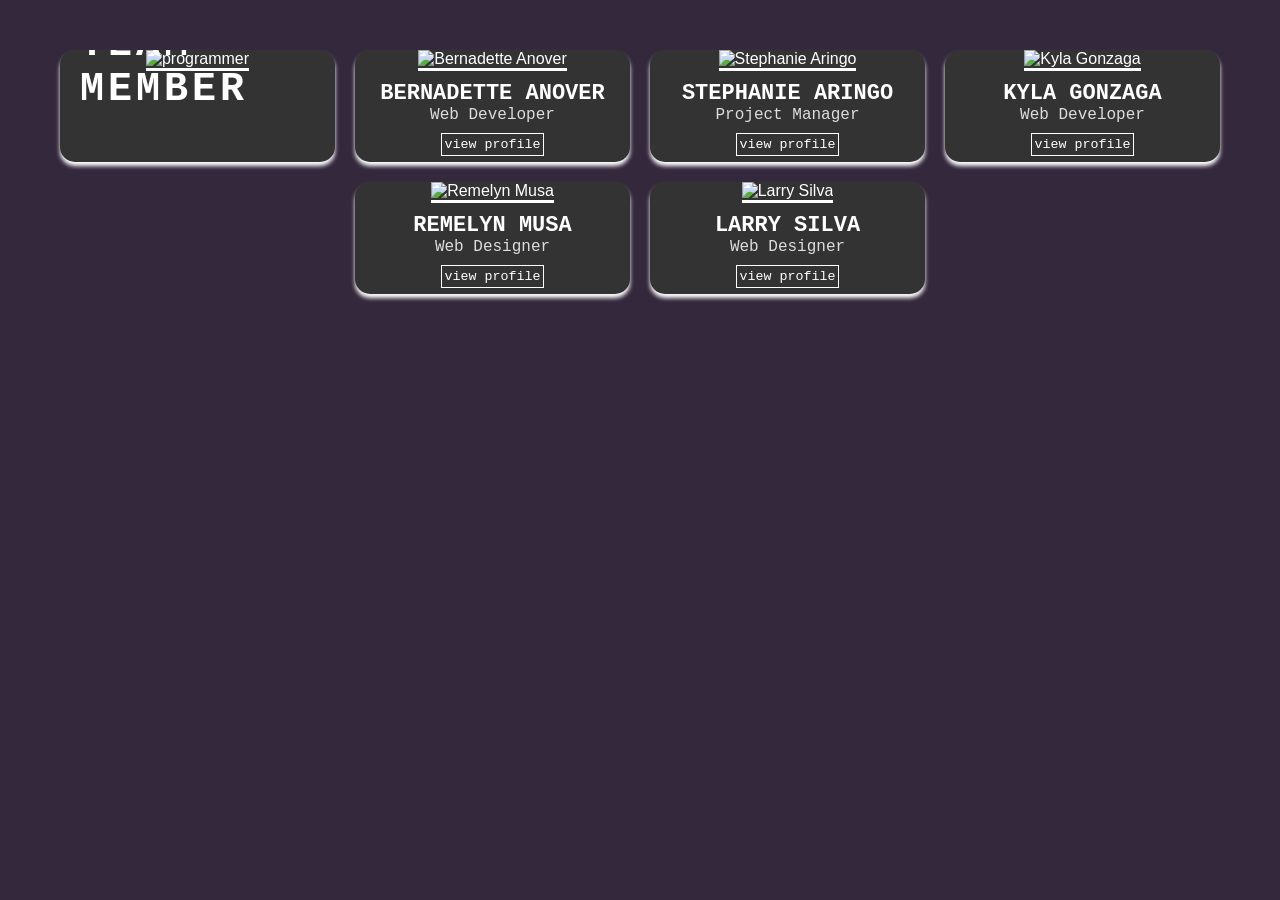
==== index.html @ 9a9cfa60 "Add files via upload" ====
<!DOCTYPE html>
<html lang="en">
<head>
    <meta charset="UTF-8">
    <meta name="viewport" content="width=device-width, initial-scale=1.0">
    <title>Our Team</title>
    <style>
        body {
            background-image: url("C:\Users\jankr\Downloads\bg (2).png");
            font-family: Arial, sans-serif;
            background-color: #34283C;
            margin: 0;
            padding: 0;
        }

        .team-section {
            display: flex;
            flex-wrap: wrap;
            justify-content: center;
            gap: 20px;
            padding: 50px 0;
        }

        .team-member {
            background-color: #333;
            border-radius: 15px;
            overflow: hidden;
            box-shadow: 0 4px 4px rgb(255, 255, 255);
            text-align: center;
            width: 275px;
            color: white;
            position: relative;
            padding-bottom: 10px;
        }

            .team-member img {
                width: 100%;
                height: auto;
                border-bottom: 3px solid white;
            }

            .team-member h1 {
                position: absolute;
                bottom: 50px;
                left: 0;
                margin: 0;
                padding-left: 20px;
                font-size: 40px;
                font-weight: bold;
                text-align: left;
                letter-spacing: 0.1em;
                font-family: 'Courier New', Courier, monospace;
            }

            .team-member h3 {
                padding-top: 10px;
                margin: 0;
                bottom: 5px;
                font-size: 22px;
                font-weight: bold;
                font-family: 'Courier New', Courier, monospace;
            }

            .team-member p {
                color: #ddd;
                font-size: 16px;
                margin: 0;
                margin-bottom: 10px;
                bottom: 5px;
                font-family: 'Courier New', Courier, monospace;
            }

            .team-member a {
                display: center;
                text-align: center;
                padding: 0;
                margin-top: auto;
                width: 150px;
                font-size: smaller;
                font-family: 'Courier New', Courier, monospace;
            }
        /* Modal styles */
        .modal {
            display: none;
            position: fixed;
            z-index: 1;
            left: 0;
            top: 0;
            width: 100%;
            height: 100%;
            overflow: auto;
            background-color: rgba(0, 0, 0, 0.4);
            padding-top: 60px;
        }

        .modal-content {
            background-color: #444444e1;
            margin: 5% auto;
            padding: 20px;
            border: 0;
            border-radius: 20px;
            width: 80%;
            max-width: 600px;
            color: white;
        }

        .close {
            color: #aaa;
            float: right;
            font-size: 28px;
            font-weight: bold;
        }

            .close:hover,
            .close:focus {
                color: white;
                text-decoration: none;
                cursor: pointer;
            }
    </style>
</head>
<body>

    <div class="team-section">

        <div class="team-member">
            <img src="C:\Users\jankr\Source\Repos\itstep000\-1-ASSESSMENT-INTPROG\images\background-img.png" alt="programmer" style="display: stretch;">
            <h1>TEAM<br>MEMBER</h1>
        </div>

        <div class="team-member">
            <img src="C:\Users\jankr\Source\Repos\itstep000\-1-ASSESSMENT-INTPROG\images\badet.png" alt="Bernadette Anover">
            <h3>BERNADETTE ANOVER</h3>
            <p>Web Developer</p>
            <a onclick="openModal('anoverModal')" style="border: 1px solid white; padding: 3px;">view profile</a>
        </div>

        <div class="team-member">
            <img src="C:\Users\jankr\Source\Repos\itstep000\-1-ASSESSMENT-INTPROG\images\step.png" alt="Stephanie Aringo">
            <h3>STEPHANIE ARINGO</h3>
            <p>Project Manager</p>
            <a onclick="openModal('stephanieModal')" style="border: 1px solid white; padding: 3px;">view profile</a>
        </div>

        <div class="team-member">
            <img src="C:\Users\jankr\Source\Repos\itstep000\-1-ASSESSMENT-INTPROG\images\kyla.png" alt="Kyla Gonzaga">
            <h3>KYLA GONZAGA</h3>
            <p>Web Developer</p>
            <a onclick="openModal('kylaModal')" style="border: 1px solid white; padding: 3px;">view profile</a>
        </div>

        <div class="team-member">
            <img src="C:\Users\jankr\Source\Repos\itstep000\-1-ASSESSMENT-INTPROG\images\rem.png" alt="Remelyn Musa">
            <h3>REMELYN MUSA</h3>
            <p>Web Designer</p>
            <a onclick="openModal('remModal')" style="border: 1px solid white; padding: 3px;">view profile</a>
        </div>

        <div class="team-member">
            <img src="C:\Users\jankr\Source\Repos\itstep000\-1-ASSESSMENT-INTPROG\images\lars.png" alt="Larry Silva">
            <h3>LARRY SILVA</h3>
            <p>Web Designer</p>
            <a onclick="openModal('larryModal')" style="border: 1px solid white; padding: 3px;">view profile</a>
        </div>
    </div>

    <div id="anoverModal" class="modal">
        <div class="modal-content">
            <span class="close" onclick="closeModal('anoverModal')">&times;</span>
            <h2>Bernadette Anover<br>AKA: Badette</h2>
            <p>A Pamantasan Lungsod ng Muntinlupa IT Student, is eager to learn new abilities and improve her skills in programming</p>
            <p><i>anoverbernadette01@gmail.com</i></p>
            <p><i>Hit me up on my <a href="https://www.linkedin.com/me?trk=p_mwlite_profile_self-secondary_nav"><u>LINKEDIN</u></a> or <a href="https://github.com/bernadette026"><u>GITHUB</u></a></i></p>

        </div>

    </div>

    <div id="stephanieModal" class="modal">
        <div class="modal-content">
            <span class="close" onclick="closeModal('stephanieModal')">&times;</span>
            <h2>Stephanie Aringo<br>AKA: Teptep</h2>
            <p>The hardworking future programmer of Mutinlupa who enjoys beating the hell out of deadlines, one task at a time.</p>
            <p><i>stephaniearingo15@gmail.com</i></p>
            <p><i>Hit me up on my <a href="https://www.linkedin.com/in/stephanie-aringo-610b16322/"><u>LINKEDIN</u></a> or <a href="https://github.com/itstep000"><u>GITHUB</u></a></i></p>
        </div>
    </div>

    <div id="kylaModal" class="modal">
        <div class="modal-content">
            <span class="close" onclick="closeModal('kylaModal')">&times;</span>
            <h2>Kyla Gonzaga<br>AKA: Kyla</h2>
            <p>An IT student at Pamantasan ng Lungsod ng Muntinlupa, focusing on programming. Interested in learning new things to expand my knowledge and widen my perspective. Her special skills in Canva and expertise in creating infographics, she produces clear and engaging visual aids for her reports.    </p>
            <p><i>kylagonzaga1121@gmail.com</i></p>
            <p><i>Hit me up on my <a href="https://www.linkedin.com/in/kyla-gonzaga-1bb6b0322/"><u>LINKEDIN</u></a> or <a href="https://github.com/Kylagonzaga21"><u>GITHUB</u></a></i></p>

        </div>

    </div>


    <div id="remModal" class="modal">
        <div class="modal-content">
            <span class="close" onclick="closeModal('remModal')">&times;</span>
            <h2>Remelyn Musa<br>AKA: Kyla</h2>
            <p>Skilled photo editor with a keen eye for detail and a passion for visual in Adobe Photoshop, Lightroom, and other editing software. Editing adobe photoshop is my passion, taking pictures and designing in digital arts like canva.</p>
            <p><i>musaremelyn039@gmail.com</i></p>
            <p><i>Hit me up on my <a href="https://www.linkedin.com/in/remelyn-musa-522b15322/"><u>LINKEDIN</u></a> or <a href="https://www.linkedin.com/in/remelyn-musa-522b15322/"><u>GITHUB</u></a></i></p>

        </div>
    </div>


    <div id="larryModal" class="modal">
        <div class="modal-content">
            <span class="close" onclick="closeModal('larryModal')">&times;</span>
            <h2>Larry Silva<br>AKA: Lars</h2>
            <p>A hardworking and very collaborative cutie pie man who enjoys solving problems. Very Artistic Person, love to do the work in a most beautiful way.</p>
            <p><i>larrygrande71@gmail.com</i></p>
            <p><i>Hit me up on my <a href="https://www.linkedin.com/in/larry-silva-8646b1322/"><u>LINKEDIN</u></a> or <a href="https://github.com/larsiepatutie"><u>GITHUB</u></a></i></p>
        </div>
    </div>

    <script>
    function openModal(modalId) {
        document.getElementById(modalId).style.display = "block";
    }

    function closeModal(modalId) {
        document.getElementById(modalId).style.display = "none";
    }
    </script>

</body>
</html>
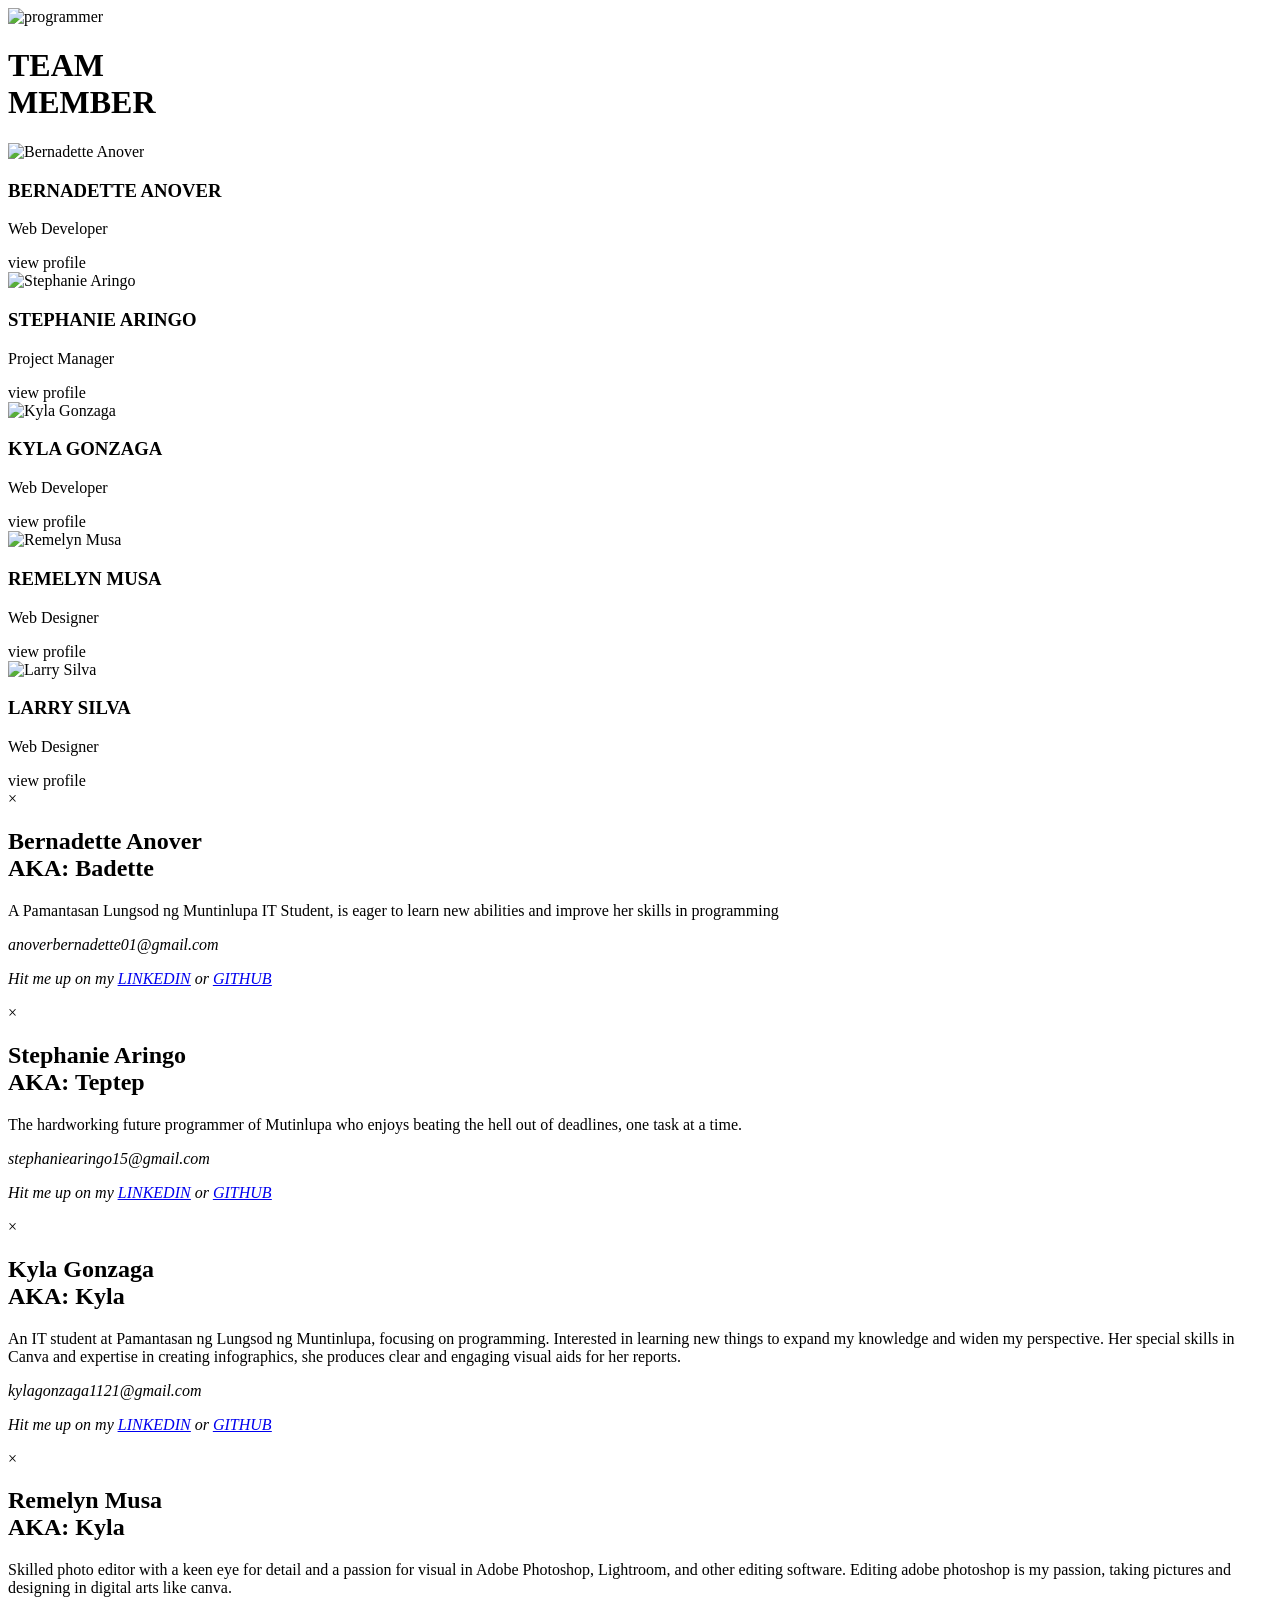
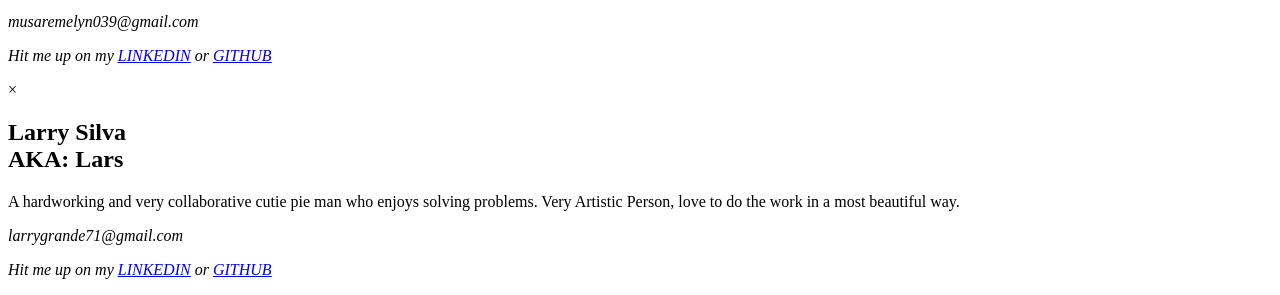
==== commit 315f6a4f: "Update index.html" ====
--- a/index.html
+++ b/index.html
@@ -4,127 +4,14 @@
     <meta charset="UTF-8">
     <meta name="viewport" content="width=device-width, initial-scale=1.0">
     <title>Our Team</title>
-    <style>
-        body {
-            background-image: url("C:\Users\jankr\Downloads\bg (2).png");
-            font-family: Arial, sans-serif;
-            background-color: #34283C;
-            margin: 0;
-            padding: 0;
-        }
-
-        .team-section {
-            display: flex;
-            flex-wrap: wrap;
-            justify-content: center;
-            gap: 20px;
-            padding: 50px 0;
-        }
-
-        .team-member {
-            background-color: #333;
-            border-radius: 15px;
-            overflow: hidden;
-            box-shadow: 0 4px 4px rgb(255, 255, 255);
-            text-align: center;
-            width: 275px;
-            color: white;
-            position: relative;
-            padding-bottom: 10px;
-        }
-
-            .team-member img {
-                width: 100%;
-                height: auto;
-                border-bottom: 3px solid white;
-            }
-
-            .team-member h1 {
-                position: absolute;
-                bottom: 50px;
-                left: 0;
-                margin: 0;
-                padding-left: 20px;
-                font-size: 40px;
-                font-weight: bold;
-                text-align: left;
-                letter-spacing: 0.1em;
-                font-family: 'Courier New', Courier, monospace;
-            }
-
-            .team-member h3 {
-                padding-top: 10px;
-                margin: 0;
-                bottom: 5px;
-                font-size: 22px;
-                font-weight: bold;
-                font-family: 'Courier New', Courier, monospace;
-            }
-
-            .team-member p {
-                color: #ddd;
-                font-size: 16px;
-                margin: 0;
-                margin-bottom: 10px;
-                bottom: 5px;
-                font-family: 'Courier New', Courier, monospace;
-            }
-
-            .team-member a {
-                display: center;
-                text-align: center;
-                padding: 0;
-                margin-top: auto;
-                width: 150px;
-                font-size: smaller;
-                font-family: 'Courier New', Courier, monospace;
-            }
-        /* Modal styles */
-        .modal {
-            display: none;
-            position: fixed;
-            z-index: 1;
-            left: 0;
-            top: 0;
-            width: 100%;
-            height: 100%;
-            overflow: auto;
-            background-color: rgba(0, 0, 0, 0.4);
-            padding-top: 60px;
-        }
-
-        .modal-content {
-            background-color: #444444e1;
-            margin: 5% auto;
-            padding: 20px;
-            border: 0;
-            border-radius: 20px;
-            width: 80%;
-            max-width: 600px;
-            color: white;
-        }
-
-        .close {
-            color: #aaa;
-            float: right;
-            font-size: 28px;
-            font-weight: bold;
-        }
-
-            .close:hover,
-            .close:focus {
-                color: white;
-                text-decoration: none;
-                cursor: pointer;
-            }
-    </style>
+    <link rel="stylesheet" href="styles.css">
 </head>
 <body>
 
     <div class="team-section">
 
         <div class="team-member">
-            <img src="C:\Users\jankr\Source\Repos\itstep000\-1-ASSESSMENT-INTPROG\images\background-img.png" alt="programmer" style="display: stretch;">
+            <img src="C:\Users\jankr\Source\Repos\itstep000\-1-ASSESSMENT-INTPROG\images\background-img.png" alt="programmer">
             <h1>TEAM<br>MEMBER</h1>
         </div>
 
@@ -132,35 +19,35 @@
             <img src="C:\Users\jankr\Source\Repos\itstep000\-1-ASSESSMENT-INTPROG\images\badet.png" alt="Bernadette Anover">
             <h3>BERNADETTE ANOVER</h3>
             <p>Web Developer</p>
-            <a onclick="openModal('anoverModal')" style="border: 1px solid white; padding: 3px;">view profile</a>
+            <a onclick="openModal('anoverModal')">view profile</a>
         </div>
 
         <div class="team-member">
             <img src="C:\Users\jankr\Source\Repos\itstep000\-1-ASSESSMENT-INTPROG\images\step.png" alt="Stephanie Aringo">
             <h3>STEPHANIE ARINGO</h3>
             <p>Project Manager</p>
-            <a onclick="openModal('stephanieModal')" style="border: 1px solid white; padding: 3px;">view profile</a>
+            <a onclick="openModal('stephanieModal')">view profile</a>
         </div>
 
         <div class="team-member">
             <img src="C:\Users\jankr\Source\Repos\itstep000\-1-ASSESSMENT-INTPROG\images\kyla.png" alt="Kyla Gonzaga">
             <h3>KYLA GONZAGA</h3>
             <p>Web Developer</p>
-            <a onclick="openModal('kylaModal')" style="border: 1px solid white; padding: 3px;">view profile</a>
+            <a onclick="openModal('kylaModal')">view profile</a>
         </div>
 
         <div class="team-member">
             <img src="C:\Users\jankr\Source\Repos\itstep000\-1-ASSESSMENT-INTPROG\images\rem.png" alt="Remelyn Musa">
             <h3>REMELYN MUSA</h3>
             <p>Web Designer</p>
-            <a onclick="openModal('remModal')" style="border: 1px solid white; padding: 3px;">view profile</a>
+            <a onclick="openModal('remModal')">view profile</a>
         </div>
 
         <div class="team-member">
             <img src="C:\Users\jankr\Source\Repos\itstep000\-1-ASSESSMENT-INTPROG\images\lars.png" alt="Larry Silva">
             <h3>LARRY SILVA</h3>
             <p>Web Designer</p>
-            <a onclick="openModal('larryModal')" style="border: 1px solid white; padding: 3px;">view profile</a>
+            <a onclick="openModal('larryModal')">view profile</a>
         </div>
     </div>
 
